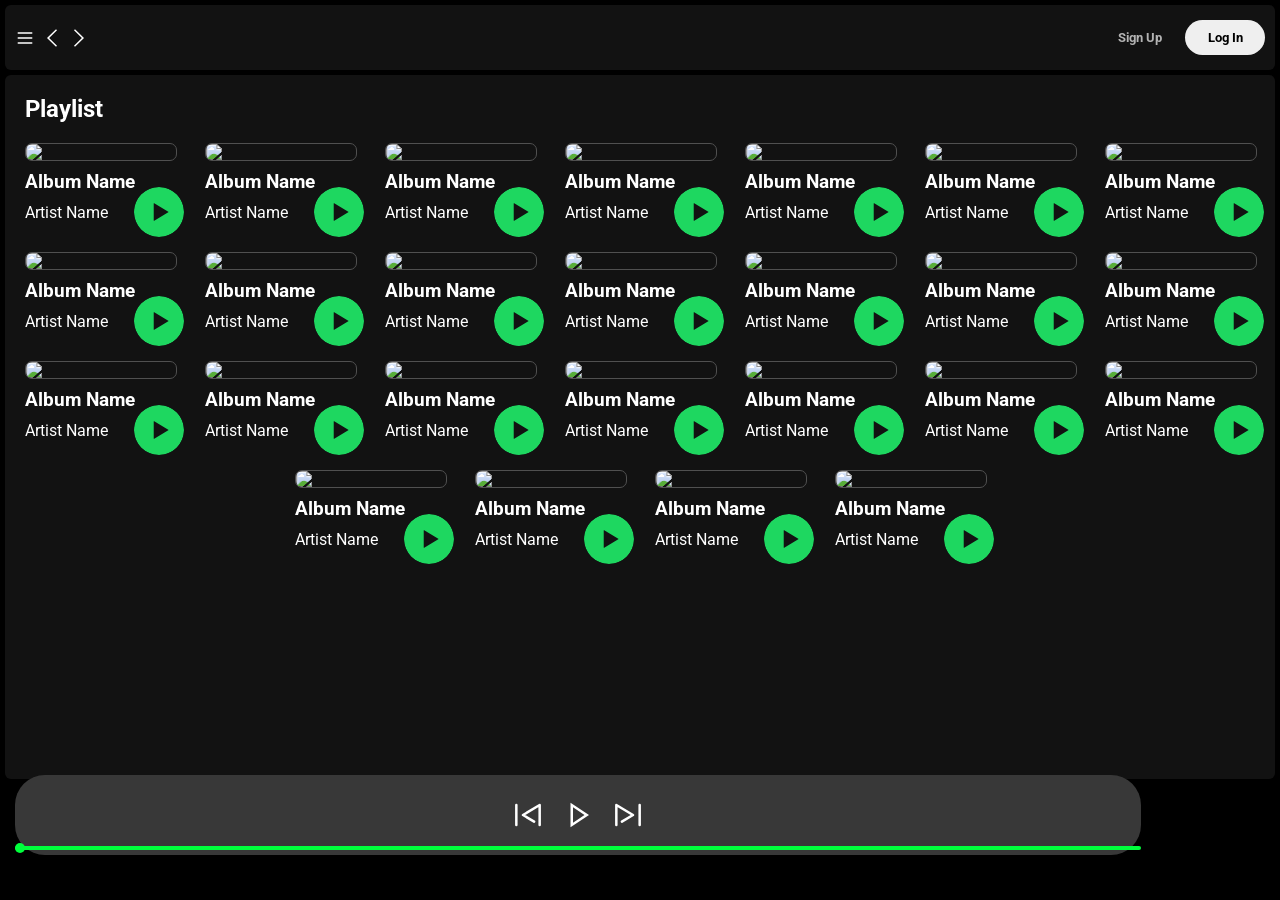
==== index.html @ 98d226b2 "Update index.html" ====
<!-- music platform -->
<!DOCTYPE html>
<html lang="en">
<head>
    <meta charset="UTF-8">
    <meta name="viewport" content="width=device-width, initial-scale=1.0">
    <title>Spotify - Web Player: Music for everyone</title>
    <link rel="stylesheet" href="css/style.css">
    <link rel="stylesheet" href="css/utility.css">
</head>
<body>
    <div class="container bg-black">

        <div class="left">

            <!-- <div class="home bg-gray rounded p-1"> -->
            <div class="home bg-gray rounded m-1 p-1">
                <div class="logo">
                    <img class="invert main_logo" src="img/logo.svg" alt="">
                    <img class="invert close_menu" src="img/cross-svgrepo-com.svg" alt="">
                </div>
                <ul>
                    <li><img class="invert" src="img/homelogo.svg" alt="">Home</li>
                    <li><img class="invert" src="img/searchlogo.svg" alt="">Search</li>
                </ul>
            </div>

            <!-- <div class="library bg-gray rounded p-1"> -->
            <div class="library bg-gray rounded m-1 p-1">
                <div class="heading">
                    <img class="invert" src="img/playlist.svg" alt="">
                    <h3>Your Library</h3>
                </div>
                <div class="songlist m-1 p-1">
                    <ul>

                    </ul>
                </div>


                <div class="left-footer p-1">
                    <div><a href=""><span>legal</span></a></div>
                    <div><a href=""><span>Safety & Privacy Center</span></a></div>
                    <div><a href=""><span>privacy policy</span></a></div>
                    <div><a href=""><span>cookies</span></a></div>
                    <div><a href=""><span>About Ads</span></a></div>
                    <div><a href=""><span>Accessibilty</span></a></div>
                </div>
            </div>


            

        </div>











        <div class="right bg-black">
            <div class="header rounded bg-gray p-1 m-1">
                <div class="nav">
                    <img class="invert menu" src="img/menu-svgrepo-com.svg" alt="">
                    <img class="invert" src="img/leftarrow.svg">
                    <img class="invert" src="img/rightarrow.svg">
                </div>
                <div class="buttons">
                    <button class="signbtn">Sign Up</button>
                    <button class="loginbtn">Log In</button>
                </div>
            </div>




            <div class="spotplaylist rounded bg-gray p-1 m-1">
            <!-- <div class="spotplaylist" > -->
                <h2>Playlist</h2>
                <div class="card-container">
                    <div class="card">
                        <img class="play" src="img/green-play-button.svg">
                        <img class="cardimg" src="https://i.scdn.co/image/ab67616d00001e02844913b505b914409eaecde2">
                        <h3>Album Name</h3>
                        <p>Artist Name</p>
                    </div>
                    <div class="card">
                        <img class="play" src="img/green-play-button.svg">
                        <img class="cardimg" src="https://i.scdn.co/image/ab67616d00001e0286892429e44c146137539d9c">
                        <h3>Album Name</h3>
                        <p>Artist Name</p>
                    </div>
                    <div class="card">
                        <img class="play" src="img/green-play-button.svg">
                        <img class="cardimg" src="https://i.scdn.co/image/ab67616d00001e027ca8d2ee72784f56a6d223f4">
                        <h3>Album Name</h3>
                        <p>Artist Name</p>
                    </div>
                    <div class="card">
                        <img class="play" src="img/green-play-button.svg">
                        <img class="cardimg" src="https://i.scdn.co/image/ab67616d00001e02191a0cf1a18b4b96d4637941">
                        <h3>Album Name</h3>
                        <p>Artist Name</p>
                    </div>
                    <div class="card">
                        <img class="play" src="img/green-play-button.svg">
                        <img class="cardimg" src="https://i.scdn.co/image/ab67616d00001e02fceb9d92981970dbeea23257">
                        <h3>Album Name</h3>
                        <p>Artist Name</p>
                    </div>
                    <div class="card">
                        <img class="play" src="img/green-play-button.svg">
                        <img class="cardimg" src="https://i.scdn.co/image/ab67616d00001e02633a2d775747bccfbcb17a45">
                        <h3>Album Name</h3>
                        <p>Artist Name</p>
                    </div>
                    <div class="card">
                        <img class="play" src="img/green-play-button.svg">
                        <img class="cardimg" src="https://i.scdn.co/image/ab67616d00001e02726005f0f81903e157d9dbc7">
                        <h3>Album Name</h3>
                        <p>Artist Name</p>
                    </div>
                    <div class="card">
                        <img class="play" src="img/green-play-button.svg">
                        <img class="cardimg" src="https://i.scdn.co/image/ab67616d00001e02bce0b57615deaeac4fa47d9c">
                        <h3>Album Name</h3>
                        <p>Artist Name</p>
                    </div>
                    <div class="card">
                        <img class="play" src="img/green-play-button.svg">
                        <img class="cardimg" src="https://i.scdn.co/image/ab67616d00001e02325bc91aac810be3d328deb9">
                        <h3>Album Name</h3>
                        <p>Artist Name</p>
                    </div>
                    <div class="card">
                        <img class="play" src="img/green-play-button.svg">
                        <img class="cardimg" src="https://i.scdn.co/image/ab67616d00001e025f8e00a3b2a515b1a8fa66bd">
                        <h3>Album Name</h3>
                        <p>Artist Name</p>
                    </div>
                    <div class="card">
                        <img class="play" src="img/green-play-button.svg">
                        <img class="cardimg" src="https://i.scdn.co/image/ab67616d00001e02897f73256b9128a9d70eaf66">
                        <h3>Album Name</h3>
                        <p>Artist Name</p>
                    </div>
                    <div class="card">
                        <img class="play" src="img/green-play-button.svg">
                        <img class="cardimg" src="https://i.scdn.co/image/ab67616d00001e024708a6356df1466d986195aa">
                        <h3>Album Name</h3>
                        <p>Artist Name</p>
                    </div>
                    <div class="card">
                        <img class="play" src="img/green-play-button.svg">
                        <img class="cardimg" src="https://i.scdn.co/image/ab67616d00001e02530cec85d4543693bd726167">
                        <h3>Album Name</h3>
                        <p>Artist Name</p>
                    </div>
                    <div class="card">
                        <img class="play" src="img/green-play-button.svg">
                        <img class="cardimg" src="https://i.scdn.co/image/ab67616d00001e027c10ff01727ff20a3eba5e46">
                        <h3>Album Name</h3>
                        <p>Artist Name</p>
                    </div>
                    <div class="card">
                        <img class="play" src="img/green-play-button.svg">
                        <img class="cardimg" src="https://i.scdn.co/image/ab67616d00001e024dcb6c5df15cf74596ab25a4">
                        <h3>Album Name</h3>
                        <p>Artist Name</p>
                    </div>
                    <div class="card">
                        <img class="play" src="img/green-play-button.svg">
                        <img class="cardimg" src="https://i.scdn.co/image/ab67616d00001e026d2a60f14703d1ddf9b5334e">
                        <h3>Album Name</h3>
                        <p>Artist Name</p>
                    </div>
                    <div class="card">
                        <img class="play" src="img/green-play-button.svg">
                        <img class="cardimg" src="https://i.scdn.co/image/ab67616d00001e0260036f58bbb4b25a7a6f2712">
                        <h3>Album Name</h3>
                        <p>Artist Name</p>
                    </div>
                    <div class="card">
                        <img class="play" src="img/green-play-button.svg">
                        <img class="cardimg" src="https://i.scdn.co/image/ab67616d00001e028ff7c3580d429c8212b9a3b6">
                        <h3>Album Name</h3>
                        <p>Artist Name</p>
                    </div>
                    <div class="card">
                        <img class="play" src="img/green-play-button.svg">
                        <img class="cardimg" src="https://i.scdn.co/image/ab67616d00001e02ca06ad5fb2f892ad2b8f1444">
                        <h3>Album Name</h3>
                        <p>Artist Name</p>
                    </div>
                    <div class="card">
                        <img class="play" src="img/green-play-button.svg">
                        <img class="cardimg" src="https://i.scdn.co/image/ab67616d00001e02694f6d809274caa4c8faaaef">
                        <h3>Album Name</h3>
                        <p>Artist Name</p>
                    </div>
                    <div class="card">
                        <img class="play" src="img/green-play-button.svg">
                        <img class="cardimg" src="https://i.scdn.co/image/ab67616d00001e02a5d31644260279be8d0c46c0">
                        <h3>Album Name</h3>
                        <p>Artist Name</p>
                    </div>
                    <div class="card">
                        <img class="play" src="img/green-play-button.svg">
                        <img class="cardimg" src="https://i.scdn.co/image/ab67616d00001e02e2f039481babe23658fc719a">
                        <h3>Album Name</h3>
                        <p>Artist Name</p>
                    </div>
                    <div class="card">
                        <img class="play" src="img/green-play-button.svg">
                        <img class="cardimg" src="https://i.scdn.co/image/ab67616d00001e02fd8d7a8d96871e791cb1f626">
                        <h3>Album Name</h3>
                        <p>Artist Name</p>
                    </div>
                    <div class="card">
                        <img class="play" src="img/green-play-button.svg">
                        <img class="cardimg" src="https://i.scdn.co/image/ab67616d00001e02f3919788f3b6833dfc114af9">
                        <h3>Album Name</h3>
                        <p>Artist Name</p>
                    </div>
                    <div class="card">
                        <img class="play" src="img/green-play-button.svg">
                        <img class="cardimg" src="https://i.scdn.co/image/ab67616d00001e02741fd4807f442af3f7359316">
                        <h3>Album Name</h3>
                        <p>Artist Name</p>
                    </div>
                    <div style="height: 200px; width: 100%;"></div>

                    

                    
                </div>
                <div class="playbar">
                    <div class="seekbar">
                        <div class="circle_progress"></div>
                    </div>
                    <div class="aboveseekbar">
                        <div class="songinfo"></div>
                        <div class="songbtns">
                            <img id="previous" class="invert" src="img/previous-svgrepo-com.svg">
                            <img id="play" class="invert" src="img/play-svgrepo-com.svg">
                            <img id="next" class="invert" src="img/next-svgrepo-com.svg">
                        </div>
                        <div class="songtime"></div>
                    </div>
                </div>
            </div>
        </div>
    </div>
    <script src="js/script.js"></script>
</body>
</html>
---- css/style.css ----
/* music platform */
@import url('https://fonts.googleapis.com/css2?family=Roboto:ital,wght@0,100..900;1,100..900&display=swap');
*
{
    margin: 0;
    padding: 0;
    font-family: 'Roboto', sans-serif;
}

body
{
    background-color: black;
    color: white;
}
.container
{
    /* border: 1px solid rgb(195, 255, 0); */
    display: flex;
}
.logo
{
    display: flex;
    /* align-items: center; */
    justify-content: space-between;
}
.main_logo
{
    min-width: 50px;
    max-width: 80px;
}
.close_menu
{
    width: 20px;
    height: 20px;
    cursor: pointer;
    display: none;



    /* can be given just after left div section, and used absolute position, instead using flexbox to position it in the logo section.  */
    /* position: absolute; */
    /* top: 10px; */
    /* right: 10px; */
}
.left
{
    /* border: 1px solid red; */
    width: 25vw;
    /* padding: 10px; */
    /* margin: 3px; */
}
.home
{
    /* border: 1px solid rgb(255, 0, 0); */
    /* padding: 10px; */
    min-height: 10vh;

}

.home ul
{
    /* display: flex;
    flex-direction: column;
    gap: 10px; */
    /* ------ */
}
.home ul li
{
    /* border: 2px solid orange; */
    list-style: none;
    width: 20px;
    display: flex;
    gap: 10px;

    padding-top: 10px;
    /* ------ */
}



















.library
{
    /* border: 1px solid green; */
    min-height: 80vh;
    position: relative;
}

.library .heading
{
    /* border: 1px solid green; */
    display: flex;
    gap: 10px;
    align-items: center;
    /* padding: 10px; */
    /* font-size: 12px; */
    
}
.library .heading img
{
    width: 20px;
    height: 20px;
}
.songlist ul
{
    display: flex;
    flex-direction: column;
    gap: 10px;
}
.songlist ul li
{
    border: 1px solid white;
    border-radius: 7px;
    padding: 10px;
    list-style-type: decimal;
    display: flex;
    gap: 20px;
    align-items: center;
    justify-content: space-between;
    /* cursor: pointer; */
}
.songlist ul li img
{
    width: 20px;
    height: 20px;
}
.songlist ul li img:last-child
{
    cursor: pointer;
}
.info
{
    width: 100%;
}
.info div
{
    /* word-break: break-all; */
}
.songlist
{
    /* border: 1px solid white; */
    overflow: auto;
    max-height: 50vh;
    /* margin-bottom: 10px; */
}
















.left-footer
{
    /* border: 1px solid blue; */
    display: flex;
    gap: 15px;
    flex-wrap: wrap;
    position: absolute;
    bottom: 0px;
    /* padding: 10px 10px; */

}
.left-footer a
{
    text-decoration: none;
    color: white;
    font-size: 13px;
}
















.right
{
    /* border: 1px solid red; */
    width: 75vw;
    /* padding: 10px; */
    /* margin: 3px; */
    position: relative;
}
.right .header
{
    /* border: 1px solid blue; */
    display: flex;
    justify-content: space-between;
    align-items: center;
    /* padding: 10px; */
    min-height: 5vh;
}
/* or increase padding in below */
.header > *
{
    /* padding: 10px; */
    /* border: 1px solid red; */
}
.menu
{
    width: 20px;
    height: 20px;
    cursor: pointer;
    display: none;
}
.right .header .nav
{
    /* border: 1px solid rgb(80, 80, 80); */
    display: flex;
    gap: 7px;
    align-items: center;
}
.right .header .buttons
{
    /* border: 1px solid rgb(76, 76, 76); */
    display: flex;
    gap: 5px;
    align-items: center;
}
.signbtn
{
    border: none;
    background-color: transparent;
    color: #b3b3b3;
    border-radius: 20px;
    cursor: pointer;
    font-weight: bold;
    /* padding: 10px 20px; */
    width: 80px;
    height: 35px;
}
.signbtn:hover
{
    /* background-color: #262626; */
    transition: all 0.1s ease-in;
    transform: scale(1.05);
    color: white;
}
.loginbtn
{
    border: none;
    color: black;
    border-radius: 20px;
    cursor: pointer;
    font-weight: bold;
    /* padding: 10px 20px; */
    width: 80px;
    height: 35px;
}
.loginbtn:hover
{
    background-color: rgb(200, 200, 200);
    transition: all 0.1s ease-in;
    transform: scale(1.05);
}
.right .header .nav img
{
    width: 20px;
    height: 20px;
    cursor: pointer;
}














.spotplaylist
{
    /* border: 1px solid yellow; */
    /* padding: 10px; */
    /* position: relative; */
}
.spotplaylist h2
{
    /* border: 1px solid yellow; */
    padding: 10px;
}
.card-container
{
    /* border: 1px solid rgb(197, 22, 22); */
    display: flex;
    /* justify-content: center; */
    gap: 10px;
    flex-wrap: wrap;

    max-height: 82vh;
    /* overflow-x: auto; */
    /* overflow-y: hidden; */
    /* overflow: auto; */
    /* overflow-y: scroll; */
    overflow-y: auto;
}
::-webkit-scrollbar
{
    width: 10px;
}
::-webkit-scrollbar-track
{
    background: #f1f1f1;
    border-radius: 10px;
}
::-webkit-scrollbar-thumb
{
    background: #888;
    border-radius: 10px;
}
::-webkit-scrollbar-thumb:hover
{
    background: #555;
}
.card
{
    /* border: 1px solid white; */
    min-width: 80px;
    max-width: 200px;
    display: flex;
    flex-direction: column;
    /* justify-content: space-between; */
    /* align-items: center; */
    gap: 10px;
    
    padding: 10px;
    border-radius: 7px;
    /* background-color: #1f1f1f; */
    position: relative;
}
.card:hover
{
    background-color: #262626;
    cursor: pointer;
    transition: all 0.1s ease-in;
}
.card .cardimg
{
    border: 1px solid rgb(80, 80, 80);
    width: 100%;
    object-fit: contain;
    border-radius: 7px;
}
.card .play
{
    max-width: 50px;
    min-width: 30px;
    /* background-color: #000000; */
    position: absolute;
    top: 55%;
    left: 70%;
    /* transform: translate(-50%, -50%); */
    border-radius: 50%;
}









.playbar
{
    /* border: 1px solid purple; */
    background-color: rgb(56, 56, 56);
    border-radius: 30px;
    position: fixed;
    bottom: 45px;
    /* left: 0px; */
    /* width: 90%; */
    width: 72vw;
    /* height: 6vh; */
    /* height: 50px; */
    min-height: 50px;
    /* max-height: 70px; ; */
    margin: 0px auto;
}
.seekbar
{
    background-color: rgb(0, 255, 60);
    width: 100%;
    height: 4px;
    border-radius: 30px;
    position: absolute;
    bottom: 0px;
    /* margin: 0px auto; */
    margin: 5px auto;
    cursor: pointer;
}
.circle_progress
{
    /* border: 1px solid rgb(255, 0, 255); */
    width: 10px;
    height: 10px;
    border-radius: 30px;
    background-color: rgb(0, 255, 60);
    position: relative;
    /* left: 0px; */
    left: 0%;
    bottom: 3px;
    transition: left 0.1s;
}
.songbtns
{
    /* border: 1px solid pink; */
    display: flex;
    gap: 10px;
    align-items: center;
    justify-content: center;
}
.songbtns img
{
    max-width: 40px;
    min-width: 30px;
    cursor: pointer;
}
.aboveseekbar
{
    /* border: 1px solid rgb(255, 0, 255); */
    display: flex;
    flex-direction: column;
    gap: 10px;
    justify-content: center;
    align-items: center;
    /* justify-content: space-between; */
    padding: 10px 10px;
    /* margin: 20px 0px; */
}
.songinfo, .songtime
{
    /* width can be set to avoid songbtns to move when song name is too long, or time is too long. and flexdirection coloumn can be avoied which i have given in aboveseekbar */
    /* then text sliding can be done by setting width and overflow hidden, and text-overflow ellipsis. */
    /* // watch from yt from that same playlist, how codewithharry have implemented the next and previous functionality */
    /* width: ; */
}


















@media (max-width: 1400px)
{
    .left
    {
        width: 70vw;
        /* width: 233px; */
        position: absolute;
        left: -100%;
        transition: all .3s;
        z-index: 1;
        background-color: black;
    }
    .right
    {
        width: 100vw;
    }
    .playbar
    {
        width: 88vw;
        /* width: calc(100vw - 60px); */
    }
    .seekbar
    {
        /* width: 100%; */
        /* width: calc(100vw - 70px); */
    }
    .menu
    {
        display: inline-block;
    }
    .close_menu
    {
        display: inline-block;
    }
    .card
    {
        min-width: 150px;
        max-width: 300px;
        /* width: 90vw; */
    }
    .card-container
    {
        /* margin: 0px; */
        justify-content: center;

    }
    .songinfo, .songtime
    {
        /* width: auto; */
        /* why? */
        /* // watch from yt from that same playlist, how codewithharry have implemented the next and previous functionality */
    }
    
}
---- css/utility.css ----
.bg-black
{
    background-color: black;
    color: white;
}
.bg-gray
{
    background-color: #121212;
    color: white;
}
.invert
{
    filter: invert(1);
}
.rounded
{
    border-radius: 6px;
}
.m-1
{
    margin: 5px;
}
.p-1
{
    padding: 10px;
}
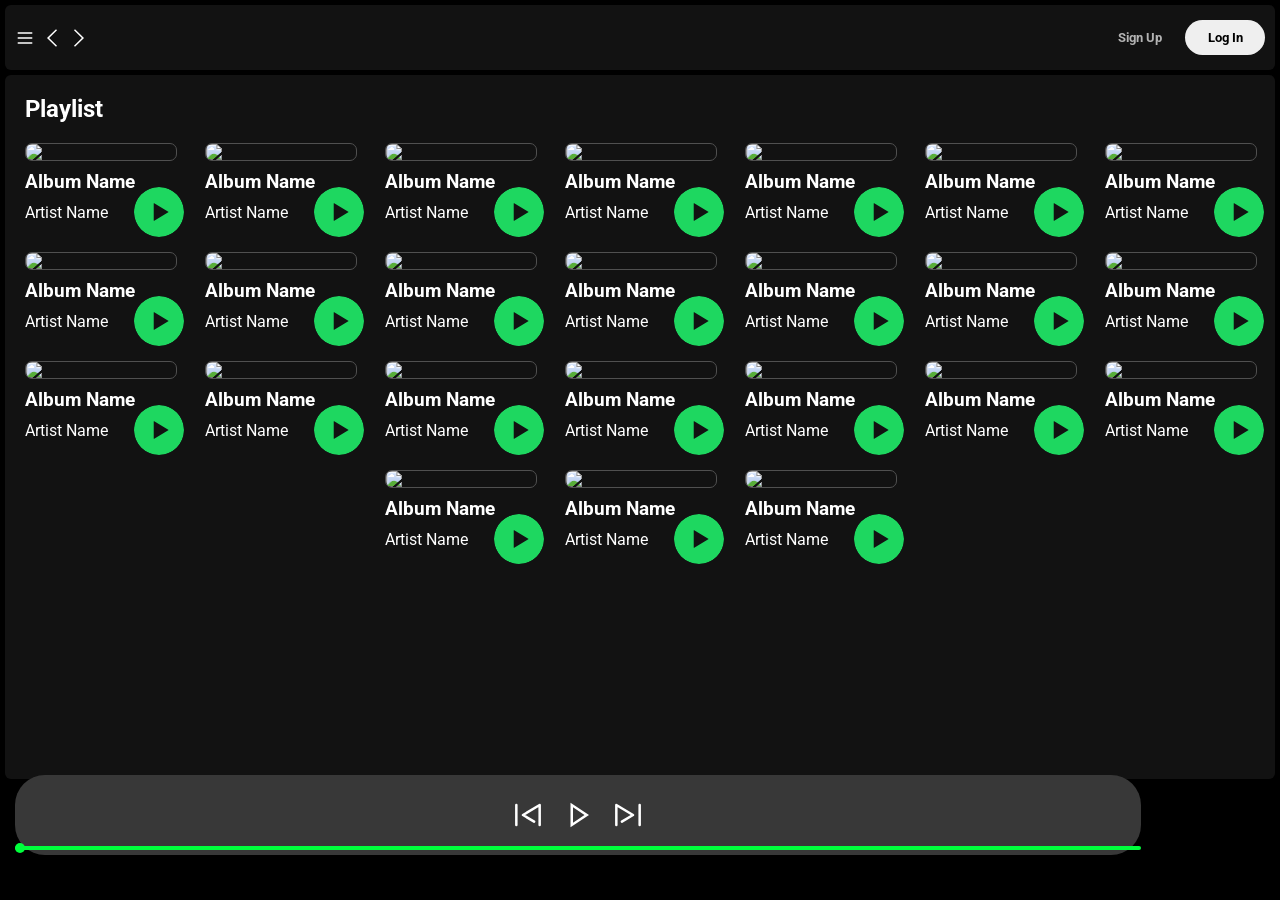
==== commit f57a06ba: "Update index.html" ====
--- a/index.html
+++ b/index.html
@@ -227,12 +227,6 @@
                         <h3>Album Name</h3>
                         <p>Artist Name</p>
                     </div>
-                    <div class="card">
-                        <img class="play" src="img/green-play-button.svg">
-                        <img class="cardimg" src="https://i.scdn.co/image/ab67616d00001e02741fd4807f442af3f7359316">
-                        <h3>Album Name</h3>
-                        <p>Artist Name</p>
-                    </div>
                     <div style="height: 200px; width: 100%;"></div>
 
                     
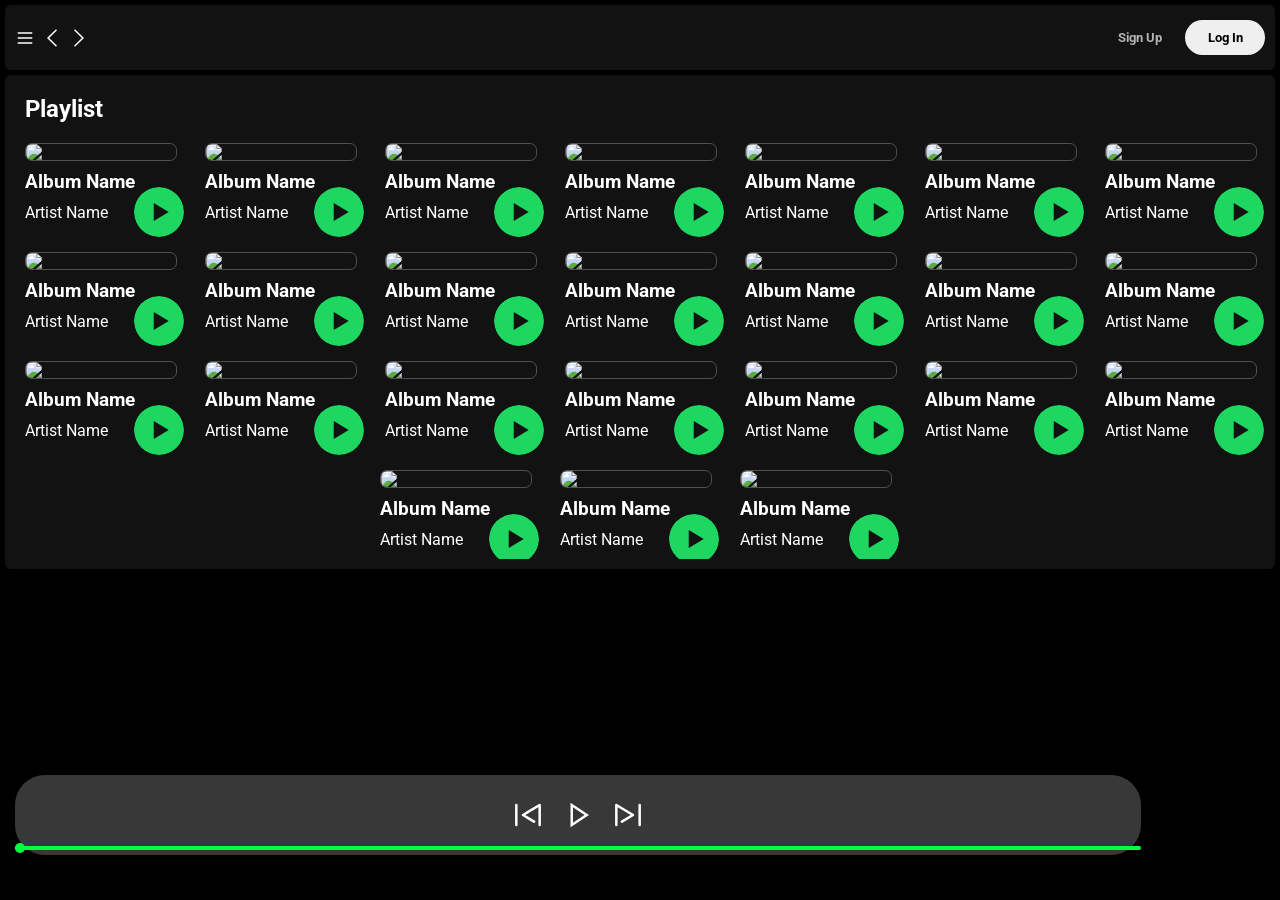
==== commit cd185d6b: "Update index.html" ====
--- a/index.html
+++ b/index.html
@@ -227,7 +227,8 @@
                         <h3>Album Name</h3>
                         <p>Artist Name</p>
                     </div>
-                    <div style="height: 200px; width: 100%;"></div>
+                    <div class="extraheight"></div>
+
 
                     
 
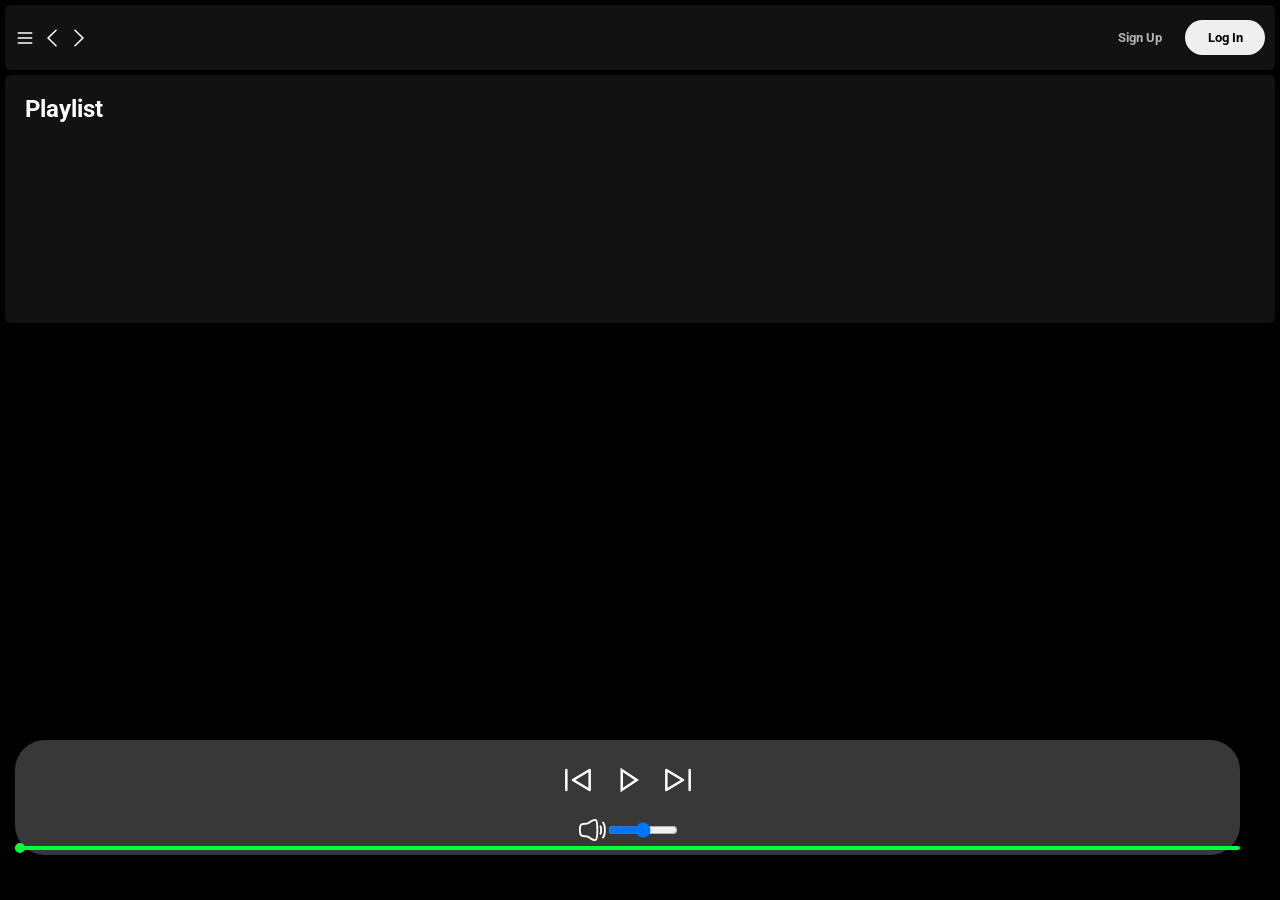
==== commit 79d09870: "new" ====
--- a/index.html
+++ b/index.html
@@ -1,256 +1,281 @@
-<!-- music platform -->
-<!DOCTYPE html>
-<html lang="en">
-<head>
-    <meta charset="UTF-8">
-    <meta name="viewport" content="width=device-width, initial-scale=1.0">
-    <title>Spotify - Web Player: Music for everyone</title>
-    <link rel="stylesheet" href="css/style.css">
-    <link rel="stylesheet" href="css/utility.css">
-</head>
-<body>
-    <div class="container bg-black">
-
-        <div class="left">
-
-            <!-- <div class="home bg-gray rounded p-1"> -->
-            <div class="home bg-gray rounded m-1 p-1">
-                <div class="logo">
-                    <img class="invert main_logo" src="img/logo.svg" alt="">
-                    <img class="invert close_menu" src="img/cross-svgrepo-com.svg" alt="">
-                </div>
-                <ul>
-                    <li><img class="invert" src="img/homelogo.svg" alt="">Home</li>
-                    <li><img class="invert" src="img/searchlogo.svg" alt="">Search</li>
-                </ul>
-            </div>
-
-            <!-- <div class="library bg-gray rounded p-1"> -->
-            <div class="library bg-gray rounded m-1 p-1">
-                <div class="heading">
-                    <img class="invert" src="img/playlist.svg" alt="">
-                    <h3>Your Library</h3>
-                </div>
-                <div class="songlist m-1 p-1">
-                    <ul>
-
-                    </ul>
-                </div>
-
-
-                <div class="left-footer p-1">
-                    <div><a href=""><span>legal</span></a></div>
-                    <div><a href=""><span>Safety & Privacy Center</span></a></div>
-                    <div><a href=""><span>privacy policy</span></a></div>
-                    <div><a href=""><span>cookies</span></a></div>
-                    <div><a href=""><span>About Ads</span></a></div>
-                    <div><a href=""><span>Accessibilty</span></a></div>
-                </div>
-            </div>
-
-
-            
-
-        </div>
-
-
-
-
-
-
-
-
-
-
-
-        <div class="right bg-black">
-            <div class="header rounded bg-gray p-1 m-1">
-                <div class="nav">
-                    <img class="invert menu" src="img/menu-svgrepo-com.svg" alt="">
-                    <img class="invert" src="img/leftarrow.svg">
-                    <img class="invert" src="img/rightarrow.svg">
-                </div>
-                <div class="buttons">
-                    <button class="signbtn">Sign Up</button>
-                    <button class="loginbtn">Log In</button>
-                </div>
-            </div>
-
-
-
-
-            <div class="spotplaylist rounded bg-gray p-1 m-1">
-            <!-- <div class="spotplaylist" > -->
-                <h2>Playlist</h2>
-                <div class="card-container">
-                    <div class="card">
-                        <img class="play" src="img/green-play-button.svg">
-                        <img class="cardimg" src="https://i.scdn.co/image/ab67616d00001e02844913b505b914409eaecde2">
-                        <h3>Album Name</h3>
-                        <p>Artist Name</p>
-                    </div>
-                    <div class="card">
-                        <img class="play" src="img/green-play-button.svg">
-                        <img class="cardimg" src="https://i.scdn.co/image/ab67616d00001e0286892429e44c146137539d9c">
-                        <h3>Album Name</h3>
-                        <p>Artist Name</p>
-                    </div>
-                    <div class="card">
-                        <img class="play" src="img/green-play-button.svg">
-                        <img class="cardimg" src="https://i.scdn.co/image/ab67616d00001e027ca8d2ee72784f56a6d223f4">
-                        <h3>Album Name</h3>
-                        <p>Artist Name</p>
-                    </div>
-                    <div class="card">
-                        <img class="play" src="img/green-play-button.svg">
-                        <img class="cardimg" src="https://i.scdn.co/image/ab67616d00001e02191a0cf1a18b4b96d4637941">
-                        <h3>Album Name</h3>
-                        <p>Artist Name</p>
-                    </div>
-                    <div class="card">
-                        <img class="play" src="img/green-play-button.svg">
-                        <img class="cardimg" src="https://i.scdn.co/image/ab67616d00001e02fceb9d92981970dbeea23257">
-                        <h3>Album Name</h3>
-                        <p>Artist Name</p>
-                    </div>
-                    <div class="card">
-                        <img class="play" src="img/green-play-button.svg">
-                        <img class="cardimg" src="https://i.scdn.co/image/ab67616d00001e02633a2d775747bccfbcb17a45">
-                        <h3>Album Name</h3>
-                        <p>Artist Name</p>
-                    </div>
-                    <div class="card">
-                        <img class="play" src="img/green-play-button.svg">
-                        <img class="cardimg" src="https://i.scdn.co/image/ab67616d00001e02726005f0f81903e157d9dbc7">
-                        <h3>Album Name</h3>
-                        <p>Artist Name</p>
-                    </div>
-                    <div class="card">
-                        <img class="play" src="img/green-play-button.svg">
-                        <img class="cardimg" src="https://i.scdn.co/image/ab67616d00001e02bce0b57615deaeac4fa47d9c">
-                        <h3>Album Name</h3>
-                        <p>Artist Name</p>
-                    </div>
-                    <div class="card">
-                        <img class="play" src="img/green-play-button.svg">
-                        <img class="cardimg" src="https://i.scdn.co/image/ab67616d00001e02325bc91aac810be3d328deb9">
-                        <h3>Album Name</h3>
-                        <p>Artist Name</p>
-                    </div>
-                    <div class="card">
-                        <img class="play" src="img/green-play-button.svg">
-                        <img class="cardimg" src="https://i.scdn.co/image/ab67616d00001e025f8e00a3b2a515b1a8fa66bd">
-                        <h3>Album Name</h3>
-                        <p>Artist Name</p>
-                    </div>
-                    <div class="card">
-                        <img class="play" src="img/green-play-button.svg">
-                        <img class="cardimg" src="https://i.scdn.co/image/ab67616d00001e02897f73256b9128a9d70eaf66">
-                        <h3>Album Name</h3>
-                        <p>Artist Name</p>
-                    </div>
-                    <div class="card">
-                        <img class="play" src="img/green-play-button.svg">
-                        <img class="cardimg" src="https://i.scdn.co/image/ab67616d00001e024708a6356df1466d986195aa">
-                        <h3>Album Name</h3>
-                        <p>Artist Name</p>
-                    </div>
-                    <div class="card">
-                        <img class="play" src="img/green-play-button.svg">
-                        <img class="cardimg" src="https://i.scdn.co/image/ab67616d00001e02530cec85d4543693bd726167">
-                        <h3>Album Name</h3>
-                        <p>Artist Name</p>
-                    </div>
-                    <div class="card">
-                        <img class="play" src="img/green-play-button.svg">
-                        <img class="cardimg" src="https://i.scdn.co/image/ab67616d00001e027c10ff01727ff20a3eba5e46">
-                        <h3>Album Name</h3>
-                        <p>Artist Name</p>
-                    </div>
-                    <div class="card">
-                        <img class="play" src="img/green-play-button.svg">
-                        <img class="cardimg" src="https://i.scdn.co/image/ab67616d00001e024dcb6c5df15cf74596ab25a4">
-                        <h3>Album Name</h3>
-                        <p>Artist Name</p>
-                    </div>
-                    <div class="card">
-                        <img class="play" src="img/green-play-button.svg">
-                        <img class="cardimg" src="https://i.scdn.co/image/ab67616d00001e026d2a60f14703d1ddf9b5334e">
-                        <h3>Album Name</h3>
-                        <p>Artist Name</p>
-                    </div>
-                    <div class="card">
-                        <img class="play" src="img/green-play-button.svg">
-                        <img class="cardimg" src="https://i.scdn.co/image/ab67616d00001e0260036f58bbb4b25a7a6f2712">
-                        <h3>Album Name</h3>
-                        <p>Artist Name</p>
-                    </div>
-                    <div class="card">
-                        <img class="play" src="img/green-play-button.svg">
-                        <img class="cardimg" src="https://i.scdn.co/image/ab67616d00001e028ff7c3580d429c8212b9a3b6">
-                        <h3>Album Name</h3>
-                        <p>Artist Name</p>
-                    </div>
-                    <div class="card">
-                        <img class="play" src="img/green-play-button.svg">
-                        <img class="cardimg" src="https://i.scdn.co/image/ab67616d00001e02ca06ad5fb2f892ad2b8f1444">
-                        <h3>Album Name</h3>
-                        <p>Artist Name</p>
-                    </div>
-                    <div class="card">
-                        <img class="play" src="img/green-play-button.svg">
-                        <img class="cardimg" src="https://i.scdn.co/image/ab67616d00001e02694f6d809274caa4c8faaaef">
-                        <h3>Album Name</h3>
-                        <p>Artist Name</p>
-                    </div>
-                    <div class="card">
-                        <img class="play" src="img/green-play-button.svg">
-                        <img class="cardimg" src="https://i.scdn.co/image/ab67616d00001e02a5d31644260279be8d0c46c0">
-                        <h3>Album Name</h3>
-                        <p>Artist Name</p>
-                    </div>
-                    <div class="card">
-                        <img class="play" src="img/green-play-button.svg">
-                        <img class="cardimg" src="https://i.scdn.co/image/ab67616d00001e02e2f039481babe23658fc719a">
-                        <h3>Album Name</h3>
-                        <p>Artist Name</p>
-                    </div>
-                    <div class="card">
-                        <img class="play" src="img/green-play-button.svg">
-                        <img class="cardimg" src="https://i.scdn.co/image/ab67616d00001e02fd8d7a8d96871e791cb1f626">
-                        <h3>Album Name</h3>
-                        <p>Artist Name</p>
-                    </div>
-                    <div class="card">
-                        <img class="play" src="img/green-play-button.svg">
-                        <img class="cardimg" src="https://i.scdn.co/image/ab67616d00001e02f3919788f3b6833dfc114af9">
-                        <h3>Album Name</h3>
-                        <p>Artist Name</p>
-                    </div>
-                    <div class="extraheight"></div>
-
-
-                    
-
-                    
-                </div>
-                <div class="playbar">
-                    <div class="seekbar">
-                        <div class="circle_progress"></div>
-                    </div>
-                    <div class="aboveseekbar">
-                        <div class="songinfo"></div>
-                        <div class="songbtns">
-                            <img id="previous" class="invert" src="img/previous-svgrepo-com.svg">
-                            <img id="play" class="invert" src="img/play-svgrepo-com.svg">
-                            <img id="next" class="invert" src="img/next-svgrepo-com.svg">
-                        </div>
-                        <div class="songtime"></div>
-                    </div>
-                </div>
-            </div>
-        </div>
-    </div>
-    <script src="js/script.js"></script>
-</body>
-</html>
+<!-- music platform -->
+<!DOCTYPE html>
+<html lang="en">
+<head>
+    <meta charset="UTF-8">
+    <meta name="viewport" content="width=device-width, initial-scale=1.0">
+    <title>Spotify - Web Player: Music for everyone</title>
+    <link rel="stylesheet" href="css/style.css">
+    <link rel="stylesheet" href="css/utility.css">
+</head>
+<body>
+    <div class="container bg-black">
+
+        <div class="left">
+
+            <!-- <div class="home bg-gray rounded p-1"> -->
+            <div class="home bg-gray rounded m-1 p-1">
+                <div class="logo">
+                    <img class="invert main_logo" src="img/logo.svg" alt="">
+                    <img class="invert close_menu" src="img/cross-svgrepo-com.svg" alt="">
+                </div>
+                <ul>
+                    <li><img class="invert" src="img/homelogo.svg" alt="">Home</li>
+                    <li><img class="invert" src="img/searchlogo.svg" alt="">Search</li>
+                </ul>
+            </div>
+
+            <!-- <div class="library bg-gray rounded p-1"> -->
+            <div class="library bg-gray rounded m-1 p-1">
+                <div class="heading">
+                    <img class="invert" src="img/playlist.svg" alt="">
+                    <h3>Your Library</h3>
+                </div>
+                <div class="songlist m-1 p-1">
+                    <ul>
+
+                    </ul>
+                </div>
+
+
+                <div class="left-footer p-1">
+                    <div><a href=""><span>legal</span></a></div>
+                    <div><a href=""><span>Safety & Privacy Center</span></a></div>
+                    <div><a href=""><span>privacy policy</span></a></div>
+                    <div><a href=""><span>cookies</span></a></div>
+                    <div><a href=""><span>About Ads</span></a></div>
+                    <div><a href=""><span>Accessibilty</span></a></div>
+                </div>
+            </div>
+
+
+            
+
+        </div>
+
+
+
+
+
+
+
+
+
+
+
+        <div class="right bg-black">
+            <div class="header rounded bg-gray p-1 m-1">
+                <div class="nav">
+                    <img class="invert menu" src="img/menu-svgrepo-com.svg" alt="">
+                    <img class="invert" src="img/leftarrow.svg">
+                    <img class="invert" src="img/rightarrow.svg">
+                </div>
+                <div class="buttons">
+                    <button class="signbtn">Sign Up</button>
+                    <button class="loginbtn">Log In</button>
+                </div>
+            </div>
+
+
+
+
+            <div class="spotplaylist rounded bg-gray p-1 m-1">
+            <!-- <div class="spotplaylist" > -->
+                <h2>Playlist</h2>
+                <div class="card-container">
+                    <!-- <div data-folder="cs" class="card">
+                        <img class="play" src="img/green-play-button.svg">
+                        <img class="cardimg" src="https://i.scdn.co/image/ab67616d00001e02844913b505b914409eaecde2">
+                        <h3>Album Name</h3>
+                        <p>Artist Name</p>
+                    </div>
+                    <div data-folder="ncs" class="card">
+                        <img class="play" src="img/green-play-button.svg">
+                        <img class="cardimg" src="https://i.scdn.co/image/ab67616d00001e0286892429e44c146137539d9c">
+                        <h3>Album Name</h3>
+                        <p>Artist Name</p>
+                    </div>
+                    <div class="card">
+                        <img class="play" src="img/green-play-button.svg">
+                        <img class="cardimg" src="https://i.scdn.co/image/ab67616d00001e027ca8d2ee72784f56a6d223f4">
+                        <h3>Album Name</h3>
+                        <p>Artist Name</p>
+                    </div>
+                    <div class="card">
+                        <img class="play" src="img/green-play-button.svg">
+                        <img class="cardimg" src="https://i.scdn.co/image/ab67616d00001e02191a0cf1a18b4b96d4637941">
+                        <h3>Album Name</h3>
+                        <p>Artist Name</p>
+                    </div>
+                    <div class="card">
+                        <img class="play" src="img/green-play-button.svg">
+                        <img class="cardimg" src="https://i.scdn.co/image/ab67616d00001e02fceb9d92981970dbeea23257">
+                        <h3>Album Name</h3>
+                        <p>Artist Name</p>
+                    </div>
+                    <div class="card">
+                        <img class="play" src="img/green-play-button.svg">
+                        <img class="cardimg" src="https://i.scdn.co/image/ab67616d00001e02633a2d775747bccfbcb17a45">
+                        <h3>Album Name</h3>
+                        <p>Artist Name</p>
+                    </div>
+                    <div class="card">
+                        <img class="play" src="img/green-play-button.svg">
+                        <img class="cardimg" src="https://i.scdn.co/image/ab67616d00001e02726005f0f81903e157d9dbc7">
+                        <h3>Album Name</h3>
+                        <p>Artist Name</p>
+                    </div>
+                    <div class="card">
+                        <img class="play" src="img/green-play-button.svg">
+                        <img class="cardimg" src="https://i.scdn.co/image/ab67616d00001e02bce0b57615deaeac4fa47d9c">
+                        <h3>Album Name</h3>
+                        <p>Artist Name</p>
+                    </div>
+                    <div class="card">
+                        <img class="play" src="img/green-play-button.svg">
+                        <img class="cardimg" src="https://i.scdn.co/image/ab67616d00001e02325bc91aac810be3d328deb9">
+                        <h3>Album Name</h3>
+                        <p>Artist Name</p>
+                    </div>
+                    <div class="card">
+                        <img class="play" src="img/green-play-button.svg">
+                        <img class="cardimg" src="https://i.scdn.co/image/ab67616d00001e025f8e00a3b2a515b1a8fa66bd">
+                        <h3>Album Name</h3>
+                        <p>Artist Name</p>
+                    </div>
+                    <div class="card">
+                        <img class="play" src="img/green-play-button.svg">
+                        <img class="cardimg" src="https://i.scdn.co/image/ab67616d00001e02897f73256b9128a9d70eaf66">
+                        <h3>Album Name</h3>
+                        <p>Artist Name</p>
+                    </div>
+                    <div class="card">
+                        <img class="play" src="img/green-play-button.svg">
+                        <img class="cardimg" src="https://i.scdn.co/image/ab67616d00001e024708a6356df1466d986195aa">
+                        <h3>Album Name</h3>
+                        <p>Artist Name</p>
+                    </div>
+                    <div class="card">
+                        <img class="play" src="img/green-play-button.svg">
+                        <img class="cardimg" src="https://i.scdn.co/image/ab67616d00001e02530cec85d4543693bd726167">
+                        <h3>Album Name</h3>
+                        <p>Artist Name</p>
+                    </div>
+                    <div class="card">
+                        <img class="play" src="img/green-play-button.svg">
+                        <img class="cardimg" src="https://i.scdn.co/image/ab67616d00001e027c10ff01727ff20a3eba5e46">
+                        <h3>Album Name</h3>
+                        <p>Artist Name</p>
+                    </div>
+                    <div class="card">
+                        <img class="play" src="img/green-play-button.svg">
+                        <img class="cardimg" src="https://i.scdn.co/image/ab67616d00001e024dcb6c5df15cf74596ab25a4">
+                        <h3>Album Name</h3>
+                        <p>Artist Name</p>
+                    </div>
+                    <div class="card">
+                        <img class="play" src="img/green-play-button.svg">
+                        <img class="cardimg" src="https://i.scdn.co/image/ab67616d00001e026d2a60f14703d1ddf9b5334e">
+                        <h3>Album Name</h3>
+                        <p>Artist Name</p>
+                    </div>
+                    <div class="card">
+                        <img class="play" src="img/green-play-button.svg">
+                        <img class="cardimg" src="https://i.scdn.co/image/ab67616d00001e0260036f58bbb4b25a7a6f2712">
+                        <h3>Album Name</h3>
+                        <p>Artist Name</p>
+                    </div>
+                    <div class="card">
+                        <img class="play" src="img/green-play-button.svg">
+                        <img class="cardimg" src="https://i.scdn.co/image/ab67616d00001e028ff7c3580d429c8212b9a3b6">
+                        <h3>Album Name</h3>
+                        <p>Artist Name</p>
+                    </div>
+                    <div class="card">
+                        <img class="play" src="img/green-play-button.svg">
+                        <img class="cardimg" src="https://i.scdn.co/image/ab67616d00001e02ca06ad5fb2f892ad2b8f1444">
+                        <h3>Album Name</h3>
+                        <p>Artist Name</p>
+                    </div>
+                    <div class="card">
+                        <img class="play" src="img/green-play-button.svg">
+                        <img class="cardimg" src="https://i.scdn.co/image/ab67616d00001e02694f6d809274caa4c8faaaef">
+                        <h3>Album Name</h3>
+                        <p>Artist Name</p>
+                    </div>
+                    <div class="card">
+                        <img class="play" src="img/green-play-button.svg">
+                        <img class="cardimg" src="https://i.scdn.co/image/ab67616d00001e02a5d31644260279be8d0c46c0">
+                        <h3>Album Name</h3>
+                        <p>Artist Name</p>
+                    </div>
+                    <div class="card">
+                        <img class="play" src="img/green-play-button.svg">
+                        <img class="cardimg" src="https://i.scdn.co/image/ab67616d00001e02e2f039481babe23658fc719a">
+                        <h3>Album Name</h3>
+                        <p>Artist Name</p>
+                    </div>
+                    <div class="card">
+                        <img class="play" src="img/green-play-button.svg">
+                        <img class="cardimg" src="https://i.scdn.co/image/ab67616d00001e02fd8d7a8d96871e791cb1f626">
+                        <h3>Album Name</h3>
+                        <p>Artist Name</p>
+                    </div>
+                    <div class="card">
+                        <img class="play" src="img/green-play-button.svg">
+                        <img class="cardimg" src="https://i.scdn.co/image/ab67616d00001e02f3919788f3b6833dfc114af9">
+                        <h3>Album Name</h3>
+                        <p>Artist Name</p>
+                    </div>
+                    <div class="card">
+                        <img class="play" src="img/green-play-button.svg">
+                        <img class="cardimg" src="https://i.scdn.co/image/ab67616d00001e02741fd4807f442af3f7359316">
+                        <h3>Album Name</h3>
+                        <p>Artist Name</p>
+                    </div> -->
+                    <!-- <div class="extraheight"></div> -->
+                    
+
+                <!-- now adding video linking from youtube  -->
+                
+
+
+
+
+
+
+
+
+
+
+
+                </div>
+                <div class="playbar">
+                    <div class="seekbar">
+                        <div class="circle_progress"></div>
+                    </div>
+                    <div class="aboveseekbar">
+                        <div class="songinfo"></div>
+                        <div class="songbtns">
+                            <img id="previous" class="invert" src="img/previous-svgrepo-com.svg">
+                            <img id="play" class="invert" src="img/play-svgrepo-com.svg">
+                            <img id="next" class="invert" src="img/next-svgrepo-com.svg">
+                        </div>
+                        <div class="volumeandsongtime">
+                            <div class="songtime"></div>
+                            <div class="volume">
+                                <img class="invert" src="img/volume-loud-svgrepo-com.svg">
+                                <!-- <div class="rangevolumeslider"> -->
+                                <!-- <input type="range" name="volume" id="volumeSlider" min="0" max="1" step="0.01" value="1"> -->
+                                <input type="range" name="volume" id="volumeSlider">
+                                <!-- </div> -->
+                            </div>
+                        </div>
+                    </div>
+                </div>
+            </div>
+        </div>
+    </div>
+    <script src="js/script.js"></script>
+</body>
+</html>
--- a/css/style.css
+++ b/css/style.css
@@ -1,548 +1,644 @@
-/* music platform */
-@import url('https://fonts.googleapis.com/css2?family=Roboto:ital,wght@0,100..900;1,100..900&display=swap');
-*
-{
-    margin: 0;
-    padding: 0;
-    font-family: 'Roboto', sans-serif;
-}
-
-body
-{
-    background-color: black;
-    color: white;
-}
-.container
-{
-    /* border: 1px solid rgb(195, 255, 0); */
-    display: flex;
-}
-.logo
-{
-    display: flex;
-    /* align-items: center; */
-    justify-content: space-between;
-}
-.main_logo
-{
-    min-width: 50px;
-    max-width: 80px;
-}
-.close_menu
-{
-    width: 20px;
-    height: 20px;
-    cursor: pointer;
-    display: none;
-
-
-
-    /* can be given just after left div section, and used absolute position, instead using flexbox to position it in the logo section.  */
-    /* position: absolute; */
-    /* top: 10px; */
-    /* right: 10px; */
-}
-.left
-{
-    /* border: 1px solid red; */
-    width: 25vw;
-    /* padding: 10px; */
-    /* margin: 3px; */
-}
-.home
-{
-    /* border: 1px solid rgb(255, 0, 0); */
-    /* padding: 10px; */
-    min-height: 10vh;
-
-}
-
-.home ul
-{
-    /* display: flex;
-    flex-direction: column;
-    gap: 10px; */
-    /* ------ */
-}
-.home ul li
-{
-    /* border: 2px solid orange; */
-    list-style: none;
-    width: 20px;
-    display: flex;
-    gap: 10px;
-
-    padding-top: 10px;
-    /* ------ */
-}
-
-
-
-
-
-
-
-
-
-
-
-
-
-
-
-
-
-
-
-.library
-{
-    /* border: 1px solid green; */
-    min-height: 80vh;
-    position: relative;
-}
-
-.library .heading
-{
-    /* border: 1px solid green; */
-    display: flex;
-    gap: 10px;
-    align-items: center;
-    /* padding: 10px; */
-    /* font-size: 12px; */
-    
-}
-.library .heading img
-{
-    width: 20px;
-    height: 20px;
-}
-.songlist ul
-{
-    display: flex;
-    flex-direction: column;
-    gap: 10px;
-}
-.songlist ul li
-{
-    border: 1px solid white;
-    border-radius: 7px;
-    padding: 10px;
-    list-style-type: decimal;
-    display: flex;
-    gap: 20px;
-    align-items: center;
-    justify-content: space-between;
-    /* cursor: pointer; */
-}
-.songlist ul li img
-{
-    width: 20px;
-    height: 20px;
-}
-.songlist ul li img:last-child
-{
-    cursor: pointer;
-}
-.info
-{
-    width: 100%;
-}
-.info div
-{
-    /* word-break: break-all; */
-}
-.songlist
-{
-    /* border: 1px solid white; */
-    overflow: auto;
-    max-height: 50vh;
-    /* margin-bottom: 10px; */
-}
-
-
-
-
-
-
-
-
-
-
-
-
-
-
-
-
-.left-footer
-{
-    /* border: 1px solid blue; */
-    display: flex;
-    gap: 15px;
-    flex-wrap: wrap;
-    position: absolute;
-    bottom: 0px;
-    /* padding: 10px 10px; */
-
-}
-.left-footer a
-{
-    text-decoration: none;
-    color: white;
-    font-size: 13px;
-}
-
-
-
-
-
-
-
-
-
-
-
-
-
-
-
-
-.right
-{
-    /* border: 1px solid red; */
-    width: 75vw;
-    /* padding: 10px; */
-    /* margin: 3px; */
-    position: relative;
-}
-.right .header
-{
-    /* border: 1px solid blue; */
-    display: flex;
-    justify-content: space-between;
-    align-items: center;
-    /* padding: 10px; */
-    min-height: 5vh;
-}
-/* or increase padding in below */
-.header > *
-{
-    /* padding: 10px; */
-    /* border: 1px solid red; */
-}
-.menu
-{
-    width: 20px;
-    height: 20px;
-    cursor: pointer;
-    display: none;
-}
-.right .header .nav
-{
-    /* border: 1px solid rgb(80, 80, 80); */
-    display: flex;
-    gap: 7px;
-    align-items: center;
-}
-.right .header .buttons
-{
-    /* border: 1px solid rgb(76, 76, 76); */
-    display: flex;
-    gap: 5px;
-    align-items: center;
-}
-.signbtn
-{
-    border: none;
-    background-color: transparent;
-    color: #b3b3b3;
-    border-radius: 20px;
-    cursor: pointer;
-    font-weight: bold;
-    /* padding: 10px 20px; */
-    width: 80px;
-    height: 35px;
-}
-.signbtn:hover
-{
-    /* background-color: #262626; */
-    transition: all 0.1s ease-in;
-    transform: scale(1.05);
-    color: white;
-}
-.loginbtn
-{
-    border: none;
-    color: black;
-    border-radius: 20px;
-    cursor: pointer;
-    font-weight: bold;
-    /* padding: 10px 20px; */
-    width: 80px;
-    height: 35px;
-}
-.loginbtn:hover
-{
-    background-color: rgb(200, 200, 200);
-    transition: all 0.1s ease-in;
-    transform: scale(1.05);
-}
-.right .header .nav img
-{
-    width: 20px;
-    height: 20px;
-    cursor: pointer;
-}
-
-
-
-
-
-
-
-
-
-
-
-
-
-
-.spotplaylist
-{
-    /* border: 1px solid yellow; */
-    /* padding: 10px; */
-    /* position: relative; */
-}
-.spotplaylist h2
-{
-    /* border: 1px solid yellow; */
-    padding: 10px;
-}
-.card-container
-{
-    /* border: 1px solid rgb(197, 22, 22); */
-    display: flex;
-    /* justify-content: center; */
-    gap: 10px;
-    flex-wrap: wrap;
-
-    max-height: 82vh;
-    /* overflow-x: auto; */
-    /* overflow-y: hidden; */
-    /* overflow: auto; */
-    /* overflow-y: scroll; */
-    overflow-y: auto;
-}
-::-webkit-scrollbar
-{
-    width: 10px;
-}
-::-webkit-scrollbar-track
-{
-    background: #f1f1f1;
-    border-radius: 10px;
-}
-::-webkit-scrollbar-thumb
-{
-    background: #888;
-    border-radius: 10px;
-}
-::-webkit-scrollbar-thumb:hover
-{
-    background: #555;
-}
-.card
-{
-    /* border: 1px solid white; */
-    min-width: 80px;
-    max-width: 200px;
-    display: flex;
-    flex-direction: column;
-    /* justify-content: space-between; */
-    /* align-items: center; */
-    gap: 10px;
-    
-    padding: 10px;
-    border-radius: 7px;
-    /* background-color: #1f1f1f; */
-    position: relative;
-}
-.card:hover
-{
-    background-color: #262626;
-    cursor: pointer;
-    transition: all 0.1s ease-in;
-}
-.card .cardimg
-{
-    border: 1px solid rgb(80, 80, 80);
-    width: 100%;
-    object-fit: contain;
-    border-radius: 7px;
-}
-.card .play
-{
-    max-width: 50px;
-    min-width: 30px;
-    /* background-color: #000000; */
-    position: absolute;
-    top: 55%;
-    left: 70%;
-    /* transform: translate(-50%, -50%); */
-    border-radius: 50%;
-}
-
-
-
-
-
-
-
-
-
-.playbar
-{
-    /* border: 1px solid purple; */
-    background-color: rgb(56, 56, 56);
-    border-radius: 30px;
-    position: fixed;
-    bottom: 45px;
-    /* left: 0px; */
-    /* width: 90%; */
-    width: 72vw;
-    /* height: 6vh; */
-    /* height: 50px; */
-    min-height: 50px;
-    /* max-height: 70px; ; */
-    margin: 0px auto;
-}
-.seekbar
-{
-    background-color: rgb(0, 255, 60);
-    width: 100%;
-    height: 4px;
-    border-radius: 30px;
-    position: absolute;
-    bottom: 0px;
-    /* margin: 0px auto; */
-    margin: 5px auto;
-    cursor: pointer;
-}
-.circle_progress
-{
-    /* border: 1px solid rgb(255, 0, 255); */
-    width: 10px;
-    height: 10px;
-    border-radius: 30px;
-    background-color: rgb(0, 255, 60);
-    position: relative;
-    /* left: 0px; */
-    left: 0%;
-    bottom: 3px;
-    transition: left 0.1s;
-}
-.songbtns
-{
-    /* border: 1px solid pink; */
-    display: flex;
-    gap: 10px;
-    align-items: center;
-    justify-content: center;
-}
-.songbtns img
-{
-    max-width: 40px;
-    min-width: 30px;
-    cursor: pointer;
-}
-.aboveseekbar
-{
-    /* border: 1px solid rgb(255, 0, 255); */
-    display: flex;
-    flex-direction: column;
-    gap: 10px;
-    justify-content: center;
-    align-items: center;
-    /* justify-content: space-between; */
-    padding: 10px 10px;
-    /* margin: 20px 0px; */
-}
-.songinfo, .songtime
-{
-    /* width can be set to avoid songbtns to move when song name is too long, or time is too long. and flexdirection coloumn can be avoied which i have given in aboveseekbar */
-    /* then text sliding can be done by setting width and overflow hidden, and text-overflow ellipsis. */
-    /* // watch from yt from that same playlist, how codewithharry have implemented the next and previous functionality */
-    /* width: ; */
-}
-
-
-
-
-
-
-
-
-
-
-
-
-
-
-
-
-
-
-@media (max-width: 1400px)
-{
-    .left
-    {
-        width: 70vw;
-        /* width: 233px; */
-        position: absolute;
-        left: -100%;
-        transition: all .3s;
-        z-index: 1;
-        background-color: black;
-    }
-    .right
-    {
-        width: 100vw;
-    }
-    .playbar
-    {
-        width: 88vw;
-        /* width: calc(100vw - 60px); */
-    }
-    .seekbar
-    {
-        /* width: 100%; */
-        /* width: calc(100vw - 70px); */
-    }
-    .menu
-    {
-        display: inline-block;
-    }
-    .close_menu
-    {
-        display: inline-block;
-    }
-    .card
-    {
-        min-width: 150px;
-        max-width: 300px;
-        /* width: 90vw; */
-    }
-    .card-container
-    {
-        /* margin: 0px; */
-        justify-content: center;
-
-    }
-    .songinfo, .songtime
-    {
-        /* width: auto; */
-        /* why? */
-        /* // watch from yt from that same playlist, how codewithharry have implemented the next and previous functionality */
-    }
-    
-}   +/* music platform */
+@import url('https://fonts.googleapis.com/css2?family=Roboto:ital,wght@0,100..900;1,100..900&display=swap');
+*
+{
+    margin: 0;
+    padding: 0;
+    font-family: 'Roboto', sans-serif;
+}
+/* .extraheight
+{
+    height: 200px;
+    width: 100%;
+} */
+body
+{
+    background-color: black;
+    color: white;
+}
+.container
+{
+    /* border: 1px solid rgb(195, 255, 0); */
+    display: flex;
+}
+.logo
+{
+    display: flex;
+    /* align-items: center; */
+    justify-content: space-between;
+}
+.main_logo
+{
+    min-width: 50px;
+    max-width: 80px;
+}
+.close_menu
+{
+    width: 20px;
+    height: 20px;
+    cursor: pointer;
+    display: none;
+
+
+
+    /* can be given just after left div section, and used absolute position, instead using flexbox to position it in the logo section.  */
+    /* position: absolute; */
+    /* top: 10px; */
+    /* right: 10px; */
+}
+.left
+{
+    /* border: 1px solid red; */
+    width: 25vw;
+    /* padding: 10px; */
+    /* margin: 3px; */
+}
+.home
+{
+    /* border: 1px solid rgb(255, 0, 0); */
+    /* padding: 10px; */
+    min-height: 10vh;
+
+}
+
+.home ul
+{
+    /* display: flex;
+    flex-direction: column;
+    gap: 10px; */
+    /* ------ */
+}
+.home ul li
+{
+    /* border: 2px solid orange; */
+    list-style: none;
+    width: 20px;
+    display: flex;
+    gap: 10px;
+
+    padding-top: 10px;
+    /* ------ */
+}
+
+
+
+
+
+
+
+
+
+
+
+
+
+
+
+
+
+
+
+.library
+{
+    /* border: 1px solid green; */
+    min-height: 80vh;
+    position: relative;
+}
+
+.library .heading
+{
+    /* border: 1px solid green; */
+    display: flex;
+    gap: 10px;
+    align-items: center;
+    /* padding: 10px; */
+    /* font-size: 12px; */
+    
+}
+.library .heading img
+{
+    width: 20px;
+    height: 20px;
+}
+.songlist ul
+{
+    display: flex;
+    flex-direction: column;
+    gap: 10px;
+}
+.songlist ul li
+{
+    border: 1px solid white;
+    border-radius: 7px;
+    padding: 10px;
+    list-style-type: decimal;
+    display: flex;
+    gap: 20px;
+    align-items: center;
+    justify-content: space-between;
+    /* cursor: pointer; */
+}
+.songlist ul li img
+{
+    width: 20px;
+    height: 20px;
+}
+.songlist ul li img:last-child
+{
+    cursor: pointer;
+}
+.info
+{
+    width: 100%;
+}
+.info div
+{
+    /* word-break: break-all; */
+}
+.songlist
+{
+    /* border: 1px solid white; */
+    overflow: auto;
+    max-height: 50vh;
+    /* margin-bottom: 10px; */
+}
+
+
+
+
+
+
+
+
+
+
+
+
+
+
+
+
+.left-footer
+{
+    /* border: 1px solid blue; */
+    display: flex;
+    gap: 15px;
+    flex-wrap: wrap;
+    position: absolute;
+    bottom: 0px;
+    /* padding: 10px 10px; */
+
+}
+.left-footer a
+{
+    text-decoration: none;
+    color: white;
+    font-size: 13px;
+}
+
+
+
+
+
+
+
+
+
+
+
+
+
+
+
+
+.right
+{
+    /* border: 1px solid red; */
+    width: 75vw;
+    /* padding: 10px; */
+    /* margin: 3px; */
+    position: relative;
+}
+.right .header
+{
+    /* border: 1px solid blue; */
+    display: flex;
+    justify-content: space-between;
+    align-items: center;
+    /* padding: 10px; */
+    min-height: 5vh;
+}
+/* or increase padding in below */
+.header > *
+{
+    /* padding: 10px; */
+    /* border: 1px solid red; */
+}
+.menu
+{
+    width: 20px;
+    height: 20px;
+    cursor: pointer;
+    display: none;
+}
+.right .header .nav
+{
+    /* border: 1px solid rgb(80, 80, 80); */
+    display: flex;
+    gap: 7px;
+    align-items: center;
+}
+.right .header .buttons
+{
+    /* border: 1px solid rgb(76, 76, 76); */
+    display: flex;
+    gap: 5px;
+    align-items: center;
+}
+.signbtn
+{
+    border: none;
+    background-color: transparent;
+    color: #b3b3b3;
+    border-radius: 20px;
+    cursor: pointer;
+    font-weight: bold;
+    /* padding: 10px 20px; */
+    width: 80px;
+    height: 35px;
+}
+.signbtn:hover
+{
+    /* background-color: #262626; */
+    transition: all 0.1s ease-in;
+    transform: scale(1.05);
+    color: white;
+}
+.loginbtn
+{
+    border: none;
+    color: black;
+    border-radius: 20px;
+    cursor: pointer;
+    font-weight: bold;
+    /* padding: 10px 20px; */
+    width: 80px;
+    height: 35px;
+}
+.loginbtn:hover
+{
+    background-color: rgb(200, 200, 200);
+    transition: all 0.1s ease-in;
+    transform: scale(1.05);
+}
+.right .header .nav img
+{
+    width: 20px;
+    height: 20px;
+    cursor: pointer;
+}
+
+
+
+
+
+
+
+
+
+
+
+
+
+
+.spotplaylist
+{
+    /* border: 1px solid yellow; */
+    /* padding: 10px; */
+    /* position: relative; */
+}
+.spotplaylist h2
+{
+    /* border: 1px solid yellow; */
+    padding: 10px;
+}
+.card-container
+{
+    /* border: 1px solid rgb(197, 22, 22); */
+    display: flex;
+    /* justify-content: center; */
+    /* gap: 10px; */
+    flex-wrap: wrap;
+
+    max-height: 82vh;
+    padding-bottom: 180px;
+    box-sizing: border-box;
+    /* overflow-x: auto; */
+    /* overflow-y: hidden; */
+    /* overflow: auto; */
+    /* overflow-y: scroll; */
+    overflow-y: auto;
+}
+::-webkit-scrollbar
+{
+    width: 10px;
+}
+::-webkit-scrollbar-track
+{
+    background: #f1f1f1;
+    border-radius: 10px;
+}
+::-webkit-scrollbar-thumb
+{
+    background: #888;
+    border-radius: 10px;
+}
+::-webkit-scrollbar-thumb:hover
+{
+    background: #555;
+}
+.card
+{
+    /* border: 1px solid white; */
+    min-width: 80px;
+    max-width: 200px;
+    display: flex;
+    flex-direction: column;
+    /* justify-content: space-between; */
+    /* align-items: center; */
+    gap: 10px;
+    
+    padding: 10px;
+    border-radius: 7px;
+    /* background-color: #1f1f1f; */
+    position: relative;
+    transition: all 0.25s ease-in;
+}
+.card:hover
+{
+    /* background-color: #262626; */
+    background-color: #2e2e2e;
+    cursor: pointer;
+    /* transition: all 0.25s ease-in; */
+}
+.card .cardimg
+{
+    border: 1px solid rgb(80, 80, 80);
+    width: 100%;
+    object-fit: contain;
+    border-radius: 7px;
+}
+.card .play
+{
+    max-width: 50px;
+    min-width: 30px;
+    position: absolute;
+    top: 55%;
+    left: 70%;
+    /* transform: translate(-50%, -50%); */
+    border-radius: 50%;
+    cursor: pointer;
+    opacity: 0;
+    transform: translateY(10px);
+    transition: all 0.25s ease;
+}
+.card:hover .play
+{
+    opacity: 1;
+    transform: translateY(0);
+}
+
+
+
+
+
+
+
+
+
+.playbar
+{
+    /* border: 1px solid purple; */
+    background-color: rgb(56, 56, 56);
+    border-radius: 30px;
+    position: fixed;
+    bottom: 45px;
+    /* left: 0px; */
+    /* width: 90%; */
+    width: 72vw;
+    /* height: 6vh; */
+    /* height: 50px; */
+    min-height: 50px;
+    /* max-height: 70px; ; */
+    margin: 0px auto;
+}
+.seekbar
+{
+    background-color: rgb(0, 255, 60);
+    width: 100%;
+    height: 4px;
+    border-radius: 30px;
+    position: absolute;
+    bottom: 0px;
+    /* margin: 0px auto; */
+    margin: 5px auto;
+    cursor: pointer;
+}
+.circle_progress
+{
+    /* border: 1px solid rgb(255, 0, 255); */
+    width: 10px;
+    height: 10px;
+    border-radius: 30px;
+    background-color: rgb(0, 255, 60);
+    position: relative;
+    /* left: 0px; */
+    left: 0%;
+    bottom: 3px;
+    transition: left 0.1s;
+}
+.songbtns
+{
+    /* border: 1px solid pink; */
+    display: flex;
+    gap: 10px;
+    align-items: center;
+    justify-content: center;
+}
+.songbtns img
+{
+    max-width: 40px;
+    min-width: 30px;
+    cursor: pointer;
+}
+.aboveseekbar
+{
+    /* border: 1px solid rgb(255, 0, 255); */
+    display: flex;
+    flex-direction: column;
+    gap: 10px;
+    justify-content: center;
+    align-items: center;
+    /* justify-content: space-between; */
+    padding: 10px 10px;
+    /* margin: 20px 0px; */
+}
+.songinfo
+{
+    /* width: 100px; */
+    
+}
+.songtime
+{
+    
+    /* width: 100px; */
+    /* width can be set to avoid songbtns to move when song name is too long, or time is too long. and flexdirection coloumn can be avoied which i have given in aboveseekbar */
+        /* then text sliding can be done by setting width and overflow hidden, and text-overflow ellipsis. */
+        /* // watch from yt from that same playlist, how codewithharry have implemented the next and previous functionality */
+}
+
+.volumeandsongtime
+{
+    /* border: 1px solid rgb(255, 0, 255); */
+    display: flex;
+    gap: 15px;
+    align-items: center;
+    justify-content: center;
+    /* justify-content: space-between; */
+    /* width: 200px; */
+}
+.volume:hover::after
+{
+    /* content: "Volume"; */
+}
+.volume img
+{
+    max-width: 30px;
+    min-width: 20px;
+    cursor: pointer;
+}
+.volume 
+{
+    display: flex;
+    /* flex-direction: column; */
+    /* gap: 10px; */
+    align-items: center;
+}
+.volume input[type="range"]
+{
+    width: 70px;
+    cursor: pointer;
+    
+
+}
+
+
+
+
+
+
+
+
+
+
+
+
+@media (max-width: 1400px)
+{
+    .left
+    {
+        width: 70vw;
+        /* width: 233px; */
+        position: absolute;
+        left: -100%;
+        transition: all .3s;
+        z-index: 1;
+        background-color: black;
+    }
+    .right
+    {
+        width: 100vw;
+    }
+    .playbar
+    {
+        /* width: 96vw; */
+        width: calc(100vw - 55px);
+    }
+    .seekbar
+    {
+        /* width: 100%; */
+        /* width: calc(100vw - 70px); */
+    }
+    .menu
+    {
+        display: inline-block;
+    }
+    .close_menu
+    {
+        display: inline-block;
+    }
+    .card
+    {
+        min-width: 150px;
+        max-width: 220px;
+        /* width: 90vw; */
+    }
+    .card-container
+    {
+        /* margin: 0px; */
+        justify-content: center;
+
+    }
+    .songinfo, .songtime
+    {
+        /* width: auto; */
+        /* why? */
+        /* // watch from yt from that same playlist, how codewithharry have implemented the next and previous functionality */
+    }
+    .volumeandsongtime
+    {
+        /* width: auto; */
+        flex-direction: column;
+        gap: 5px;
+        align-items: center;
+        justify-content: center
+    }
+    
+}
+@media (max-width: 1120px)
+{
+    .playbar
+    {
+        /* width: 93vw; */
+        /* width: calc(100vw - 60px); */
+    }
+}
+
+@media (max-width: 600px)
+{
+    .card
+    {
+        min-width: 130px;
+        max-width: 160px;
+        /* width: 90vw; */
+    }
+    .playbar
+    {
+        /* width: 90vw; */
+        /* width: calc(100vw - 60px); */
+    }
+}
+@media (max-width: 400px)
+{
+    .card
+    {
+        min-width: 100px;
+        max-width: 130px;
+        /* width: 90vw; */
+    }
+    .playbar
+    {
+        /* width: 85vw; */
+        /* width: calc(100vw - 60px); */
+    }
+}
--- a/css/utility.css
+++ b/css/utility.css
@@ -1,26 +1,26 @@
-.bg-black
-{
-    background-color: black;
-    color: white;
-}
-.bg-gray
-{
-    background-color: #121212;
-    color: white;
-}
-.invert
-{
-    filter: invert(1);
-}
-.rounded
-{
-    border-radius: 6px;
-}
-.m-1
-{
-    margin: 5px;
-}
-.p-1
-{
-    padding: 10px;
+.bg-black
+{
+    background-color: black;
+    color: white;
+}
+.bg-gray
+{
+    background-color: #121212;
+    color: white;
+}
+.invert
+{
+    filter: invert(1);
+}
+.rounded
+{
+    border-radius: 6px;
+}
+.m-1
+{
+    margin: 5px;
+}
+.p-1
+{
+    padding: 10px;
 }
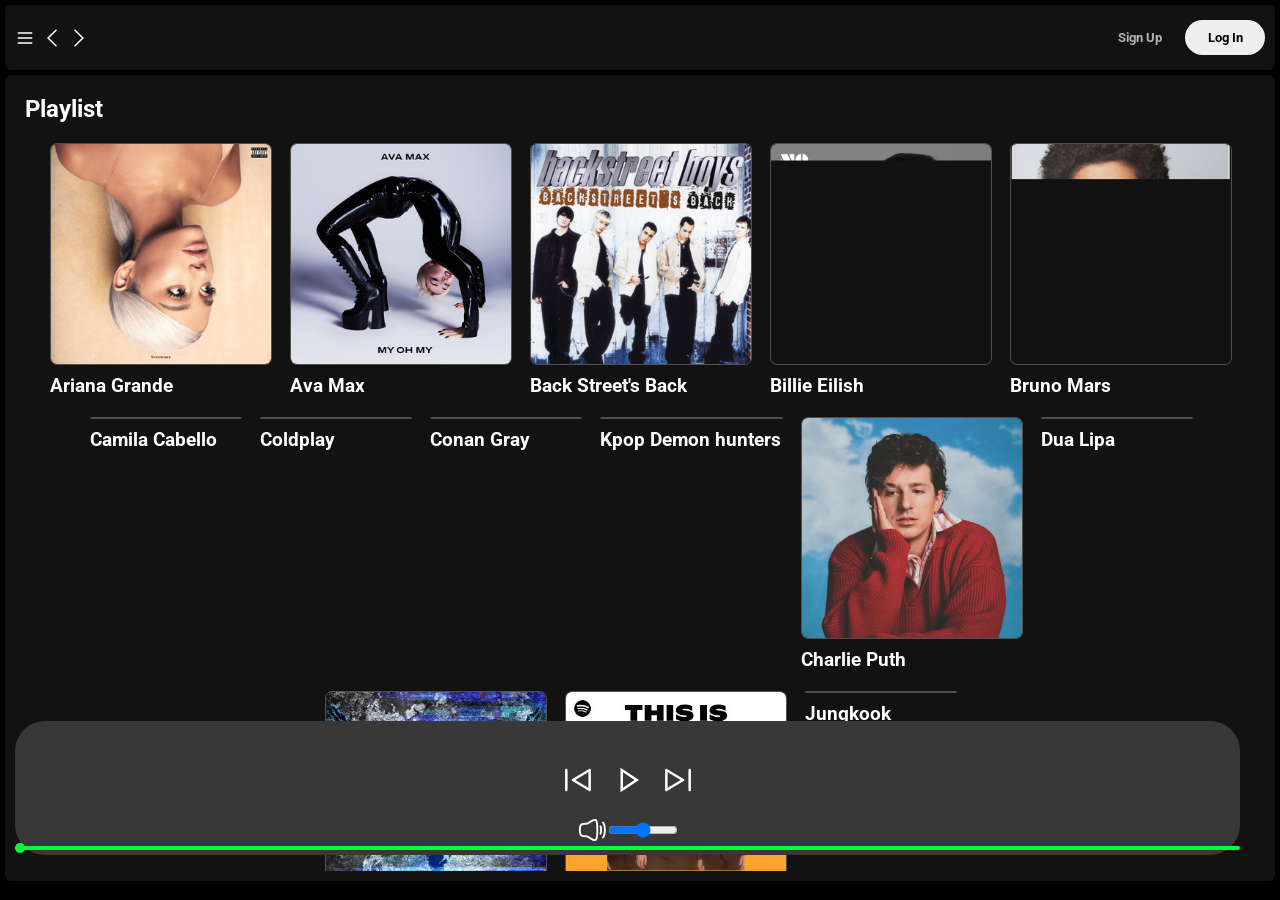
==== commit 4a71d9e7: "feat: enhance playbar to display scrolling song name dynamically" ====
--- a/index.html
+++ b/index.html
@@ -255,7 +255,11 @@
                         <div class="circle_progress"></div>
                     </div>
                     <div class="aboveseekbar">
-                        <div class="songinfo"></div>
+                        <div class="songinfo">
+                            <div class="playbar-scroll">
+                                <span></span>
+                            </div>
+                        </div>
                         <div class="songbtns">
                             <img id="previous" class="invert" src="img/previous-svgrepo-com.svg">
                             <img id="play" class="invert" src="img/play-svgrepo-com.svg">
--- a/css/style.css
+++ b/css/style.css
@@ -136,7 +136,7 @@
     gap: 20px;
     align-items: center;
     justify-content: space-between;
-    /* cursor: pointer; */
+    
 }
 .songlist ul li img
 {
@@ -149,7 +149,42 @@
 }
 .info
 {
+    min-width: 0;
+
     width: 100%;
+    overflow: hidden;
+    /* border: 2px solid white; */
+}
+.songname-scroll
+{
+    /* border: 2px solid rgb(189, 0, 0); */
+    width: 100%;
+    overflow: hidden;
+    white-space: nowrap;
+    position: relative;
+}
+.songname-scroll span
+{
+    display: inline-block;
+    /* padding-left: 100%; */
+    padding-left: 0;
+    /* animation: scrollText 10s linear infinite; */
+}
+.scroll-active
+{
+    animation: scrollText 10s linear infinite;
+}
+@keyframes scrollText
+{
+    0%
+    {
+        transform: translateX(0%);
+    }
+
+    100%
+    {
+        transform: translateX(-100%);
+    }
 }
 .info div
 {
@@ -485,8 +520,25 @@
 }
 .songinfo
 {
-    /* width: 100px; */
-    
+    min-width: 0;
+
+    width: 100%;
+    overflow: hidden;
+    /* white-space: nowrap; */
+    /* position: relative; */
+}
+.playbar-scroll
+{
+    width: 100%;
+    overflow: hidden;
+    white-space: nowrap;
+    position: relative;
+    text-align: center;
+}
+.playbar-scroll span
+{
+    display: inline-block;
+    padding-left: 0;
 }
 .songtime
 {
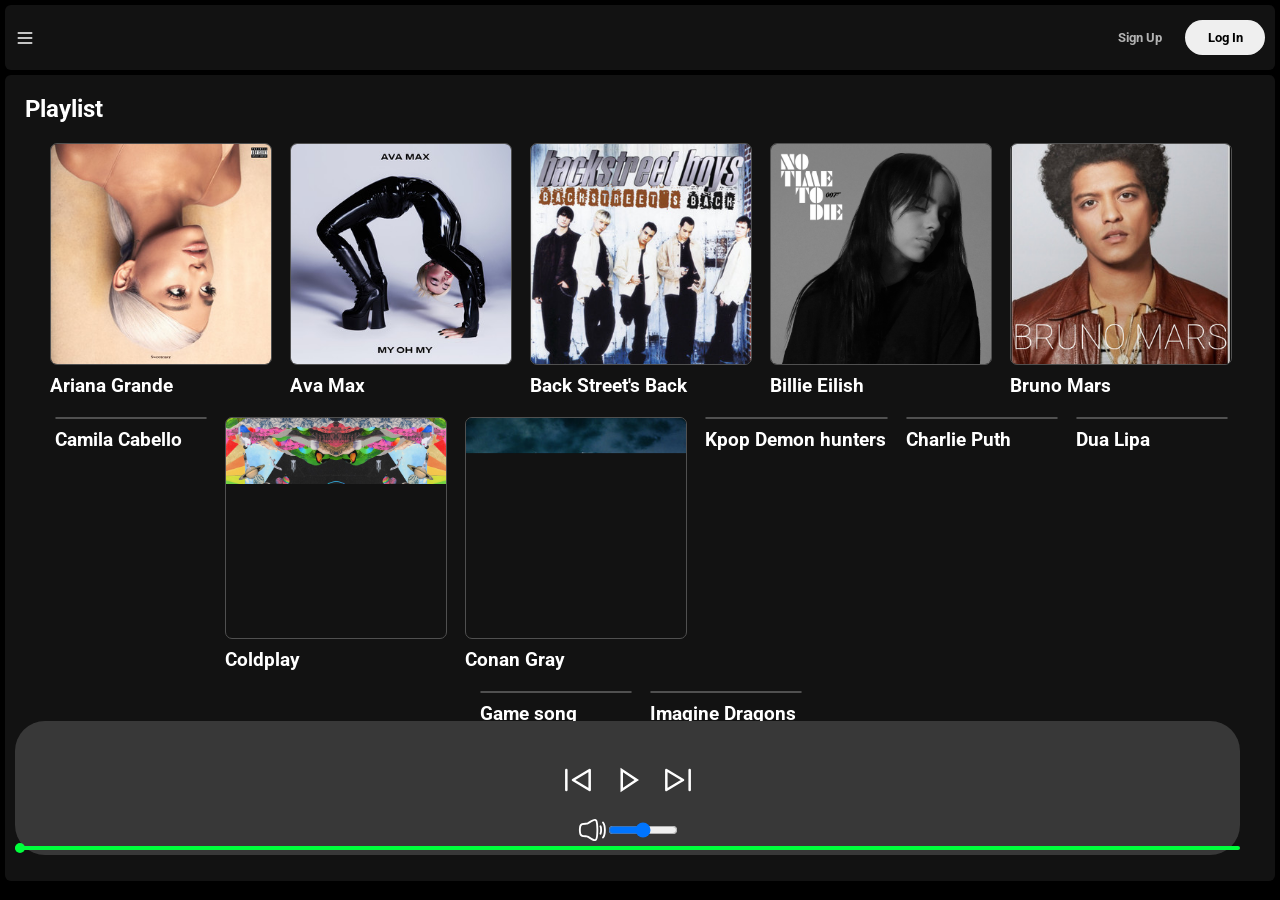
==== commit 9b5733df: "refactor: remove commented-out navigation and song card elements" ====
--- a/index.html
+++ b/index.html
@@ -67,8 +67,8 @@
             <div class="header rounded bg-gray p-1 m-1">
                 <div class="nav">
                     <img class="invert menu" src="img/menu-svgrepo-com.svg" alt="">
-                    <img class="invert" src="img/leftarrow.svg">
-                    <img class="invert" src="img/rightarrow.svg">
+                    <!-- <img class="invert" src="img/leftarrow.svg">
+                    <img class="invert" src="img/rightarrow.svg"> -->
                 </div>
                 <div class="buttons">
                     <button class="signbtn">Sign Up</button>
@@ -92,138 +92,6 @@
                     <div data-folder="ncs" class="card">
                         <img class="play" src="img/green-play-button.svg">
                         <img class="cardimg" src="https://i.scdn.co/image/ab67616d00001e0286892429e44c146137539d9c">
-                        <h3>Album Name</h3>
-                        <p>Artist Name</p>
-                    </div>
-                    <div class="card">
-                        <img class="play" src="img/green-play-button.svg">
-                        <img class="cardimg" src="https://i.scdn.co/image/ab67616d00001e027ca8d2ee72784f56a6d223f4">
-                        <h3>Album Name</h3>
-                        <p>Artist Name</p>
-                    </div>
-                    <div class="card">
-                        <img class="play" src="img/green-play-button.svg">
-                        <img class="cardimg" src="https://i.scdn.co/image/ab67616d00001e02191a0cf1a18b4b96d4637941">
-                        <h3>Album Name</h3>
-                        <p>Artist Name</p>
-                    </div>
-                    <div class="card">
-                        <img class="play" src="img/green-play-button.svg">
-                        <img class="cardimg" src="https://i.scdn.co/image/ab67616d00001e02fceb9d92981970dbeea23257">
-                        <h3>Album Name</h3>
-                        <p>Artist Name</p>
-                    </div>
-                    <div class="card">
-                        <img class="play" src="img/green-play-button.svg">
-                        <img class="cardimg" src="https://i.scdn.co/image/ab67616d00001e02633a2d775747bccfbcb17a45">
-                        <h3>Album Name</h3>
-                        <p>Artist Name</p>
-                    </div>
-                    <div class="card">
-                        <img class="play" src="img/green-play-button.svg">
-                        <img class="cardimg" src="https://i.scdn.co/image/ab67616d00001e02726005f0f81903e157d9dbc7">
-                        <h3>Album Name</h3>
-                        <p>Artist Name</p>
-                    </div>
-                    <div class="card">
-                        <img class="play" src="img/green-play-button.svg">
-                        <img class="cardimg" src="https://i.scdn.co/image/ab67616d00001e02bce0b57615deaeac4fa47d9c">
-                        <h3>Album Name</h3>
-                        <p>Artist Name</p>
-                    </div>
-                    <div class="card">
-                        <img class="play" src="img/green-play-button.svg">
-                        <img class="cardimg" src="https://i.scdn.co/image/ab67616d00001e02325bc91aac810be3d328deb9">
-                        <h3>Album Name</h3>
-                        <p>Artist Name</p>
-                    </div>
-                    <div class="card">
-                        <img class="play" src="img/green-play-button.svg">
-                        <img class="cardimg" src="https://i.scdn.co/image/ab67616d00001e025f8e00a3b2a515b1a8fa66bd">
-                        <h3>Album Name</h3>
-                        <p>Artist Name</p>
-                    </div>
-                    <div class="card">
-                        <img class="play" src="img/green-play-button.svg">
-                        <img class="cardimg" src="https://i.scdn.co/image/ab67616d00001e02897f73256b9128a9d70eaf66">
-                        <h3>Album Name</h3>
-                        <p>Artist Name</p>
-                    </div>
-                    <div class="card">
-                        <img class="play" src="img/green-play-button.svg">
-                        <img class="cardimg" src="https://i.scdn.co/image/ab67616d00001e024708a6356df1466d986195aa">
-                        <h3>Album Name</h3>
-                        <p>Artist Name</p>
-                    </div>
-                    <div class="card">
-                        <img class="play" src="img/green-play-button.svg">
-                        <img class="cardimg" src="https://i.scdn.co/image/ab67616d00001e02530cec85d4543693bd726167">
-                        <h3>Album Name</h3>
-                        <p>Artist Name</p>
-                    </div>
-                    <div class="card">
-                        <img class="play" src="img/green-play-button.svg">
-                        <img class="cardimg" src="https://i.scdn.co/image/ab67616d00001e027c10ff01727ff20a3eba5e46">
-                        <h3>Album Name</h3>
-                        <p>Artist Name</p>
-                    </div>
-                    <div class="card">
-                        <img class="play" src="img/green-play-button.svg">
-                        <img class="cardimg" src="https://i.scdn.co/image/ab67616d00001e024dcb6c5df15cf74596ab25a4">
-                        <h3>Album Name</h3>
-                        <p>Artist Name</p>
-                    </div>
-                    <div class="card">
-                        <img class="play" src="img/green-play-button.svg">
-                        <img class="cardimg" src="https://i.scdn.co/image/ab67616d00001e026d2a60f14703d1ddf9b5334e">
-                        <h3>Album Name</h3>
-                        <p>Artist Name</p>
-                    </div>
-                    <div class="card">
-                        <img class="play" src="img/green-play-button.svg">
-                        <img class="cardimg" src="https://i.scdn.co/image/ab67616d00001e0260036f58bbb4b25a7a6f2712">
-                        <h3>Album Name</h3>
-                        <p>Artist Name</p>
-                    </div>
-                    <div class="card">
-                        <img class="play" src="img/green-play-button.svg">
-                        <img class="cardimg" src="https://i.scdn.co/image/ab67616d00001e028ff7c3580d429c8212b9a3b6">
-                        <h3>Album Name</h3>
-                        <p>Artist Name</p>
-                    </div>
-                    <div class="card">
-                        <img class="play" src="img/green-play-button.svg">
-                        <img class="cardimg" src="https://i.scdn.co/image/ab67616d00001e02ca06ad5fb2f892ad2b8f1444">
-                        <h3>Album Name</h3>
-                        <p>Artist Name</p>
-                    </div>
-                    <div class="card">
-                        <img class="play" src="img/green-play-button.svg">
-                        <img class="cardimg" src="https://i.scdn.co/image/ab67616d00001e02694f6d809274caa4c8faaaef">
-                        <h3>Album Name</h3>
-                        <p>Artist Name</p>
-                    </div>
-                    <div class="card">
-                        <img class="play" src="img/green-play-button.svg">
-                        <img class="cardimg" src="https://i.scdn.co/image/ab67616d00001e02a5d31644260279be8d0c46c0">
-                        <h3>Album Name</h3>
-                        <p>Artist Name</p>
-                    </div>
-                    <div class="card">
-                        <img class="play" src="img/green-play-button.svg">
-                        <img class="cardimg" src="https://i.scdn.co/image/ab67616d00001e02e2f039481babe23658fc719a">
-                        <h3>Album Name</h3>
-                        <p>Artist Name</p>
-                    </div>
-                    <div class="card">
-                        <img class="play" src="img/green-play-button.svg">
-                        <img class="cardimg" src="https://i.scdn.co/image/ab67616d00001e02fd8d7a8d96871e791cb1f626">
-                        <h3>Album Name</h3>
-                        <p>Artist Name</p>
-                    </div>
-                    <div class="card">
-                        <img class="play" src="img/green-play-button.svg">
-                        <img class="cardimg" src="https://i.scdn.co/image/ab67616d00001e02f3919788f3b6833dfc114af9">
                         <h3>Album Name</h3>
                         <p>Artist Name</p>
                     </div>
--- a/css/style.css
+++ b/css/style.css
@@ -180,7 +180,10 @@
     {
         transform: translateX(0%);
     }
-
+    20%
+    {
+        transform: translateX(0%);
+    }
     100%
     {
         transform: translateX(-100%);
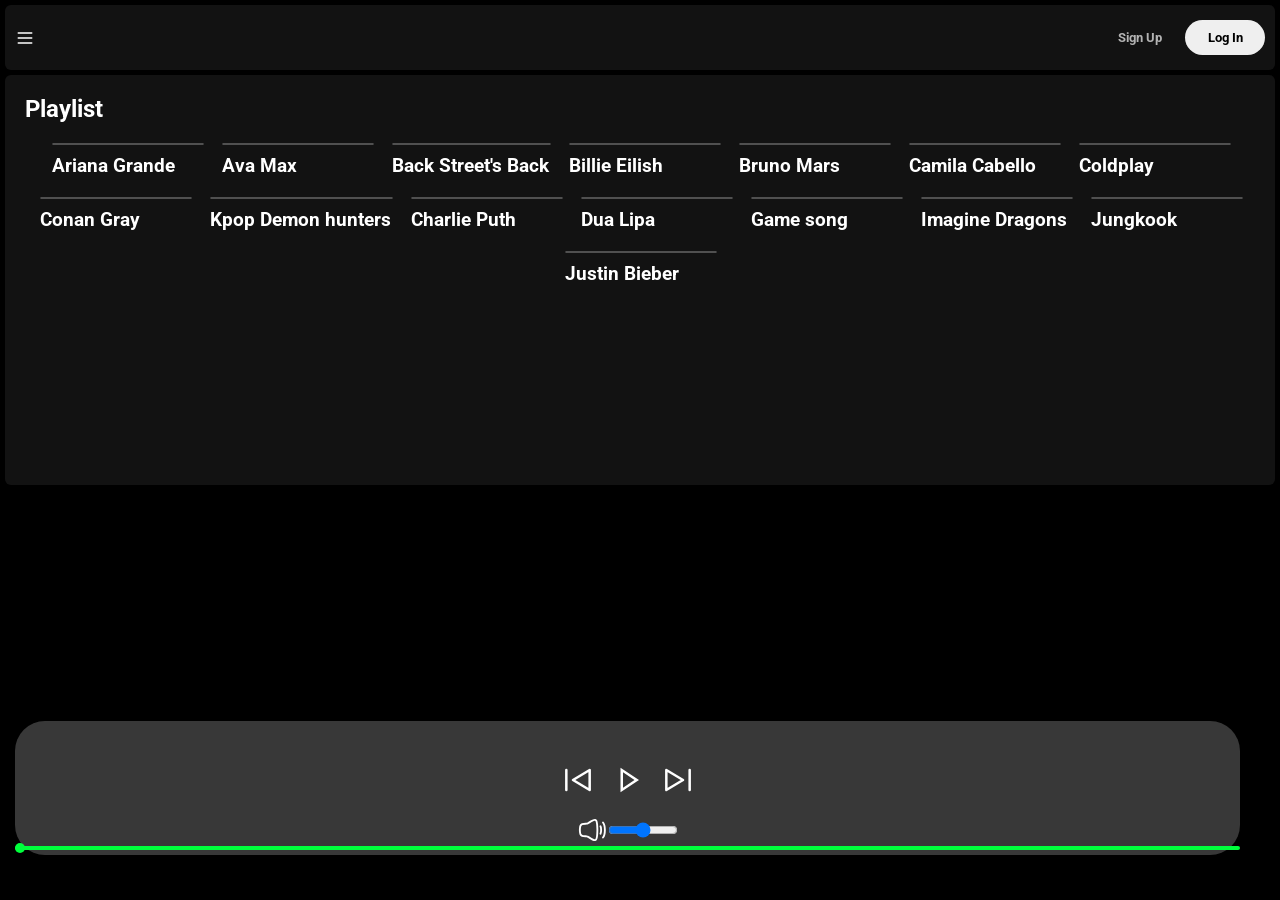
==== commit e597163e: "refactor: remove commented-out code from CSS and JavaScript files" ====
--- a/index.html
+++ b/index.html
@@ -101,17 +101,8 @@
                         <h3>Album Name</h3>
                         <p>Artist Name</p>
                     </div> -->
-                    <!-- <div class="extraheight"></div> -->
-                    
 
-                <!-- now adding video linking from youtube  -->
                 
-
-
-
-
-
-
 
 
 
--- a/css/style.css
+++ b/css/style.css
@@ -6,11 +6,7 @@
     padding: 0;
     font-family: 'Roboto', sans-serif;
 }
-/* .extraheight
-{
-    height: 200px;
-    width: 100%;
-} */
+
 body
 {
     background-color: black;
